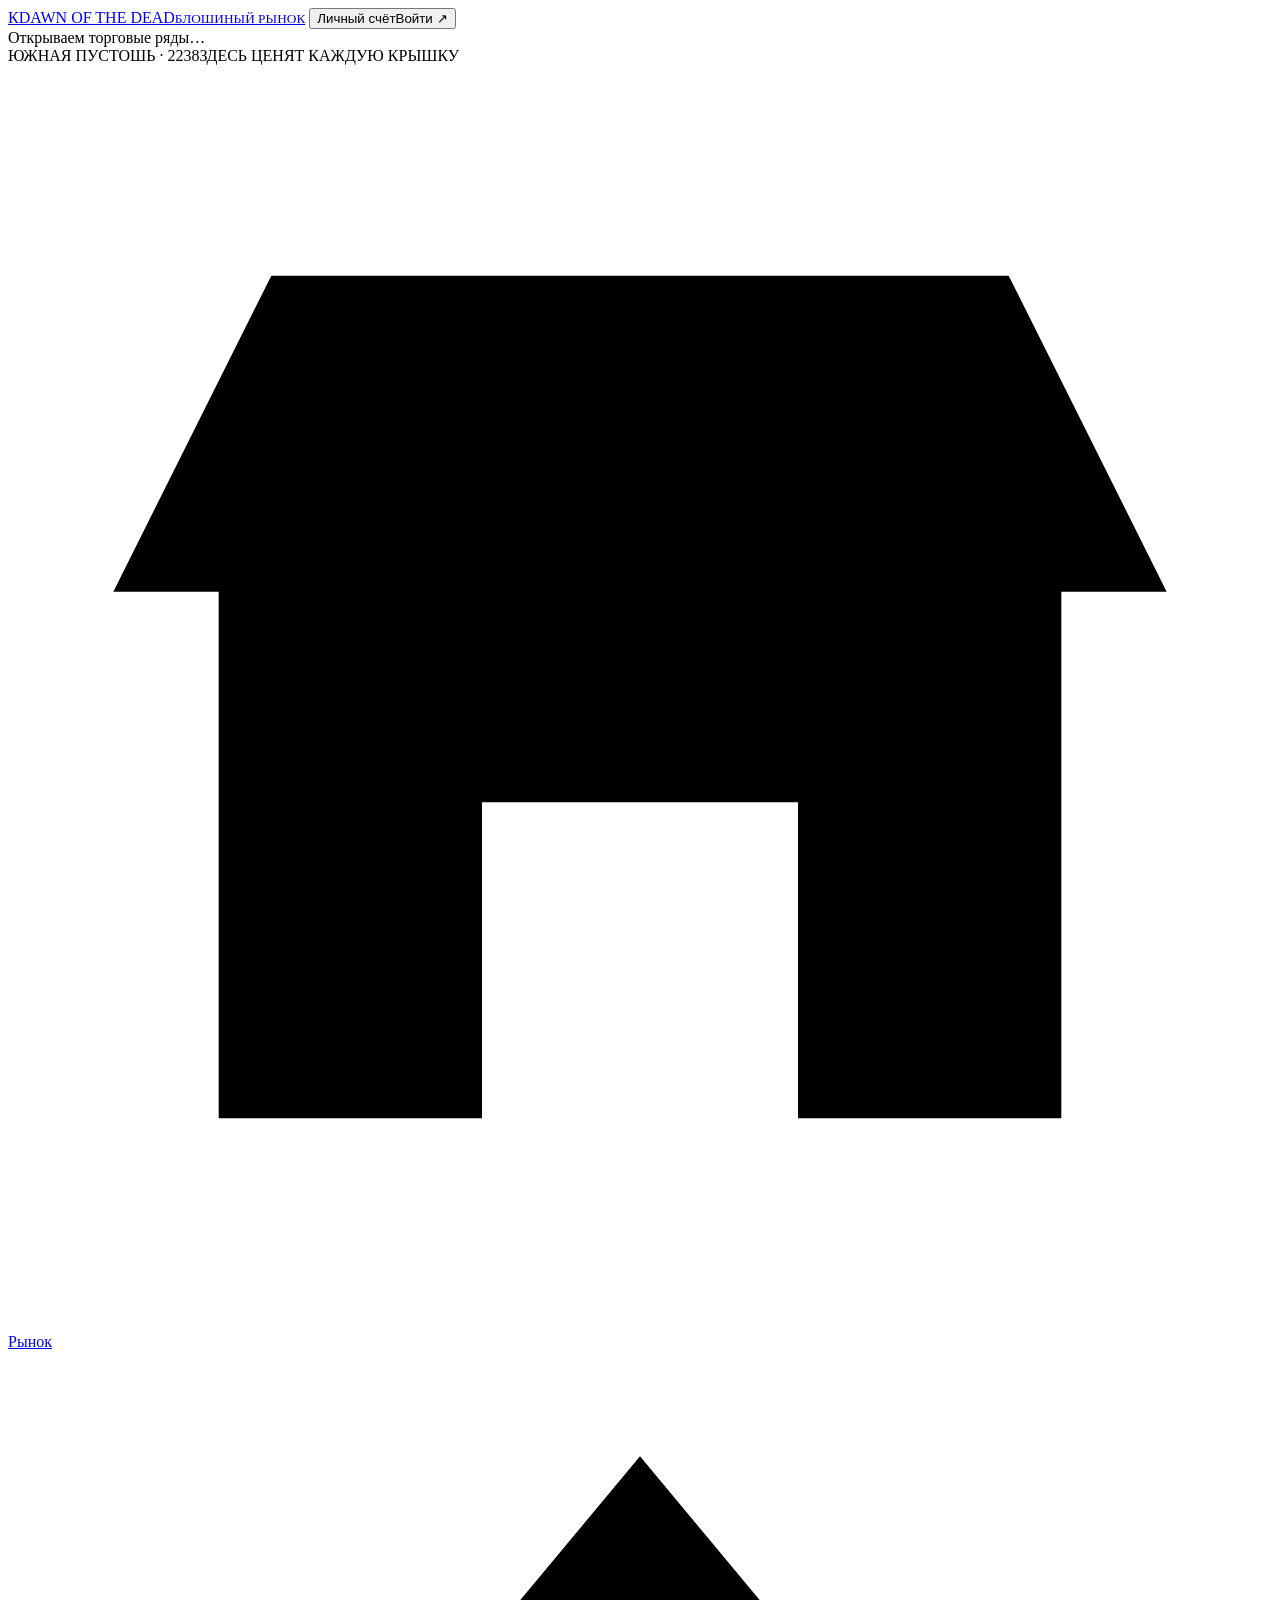
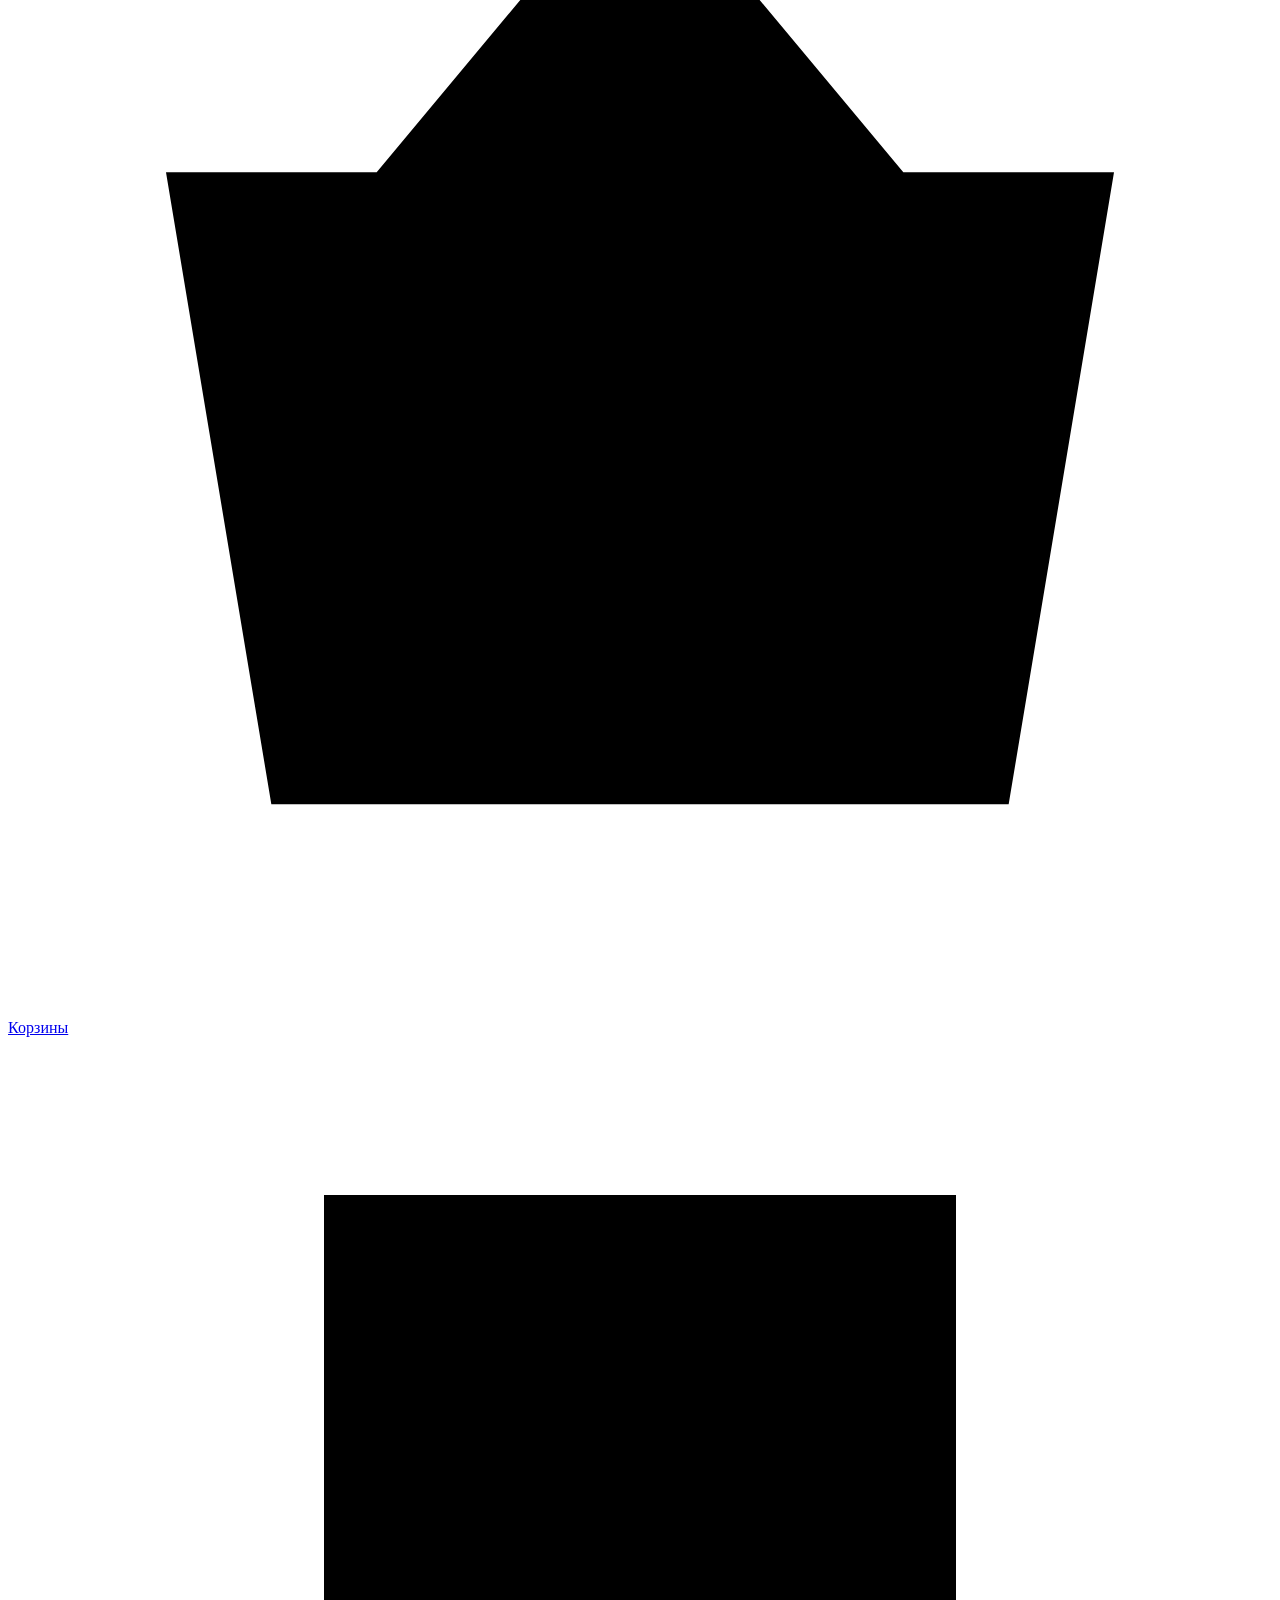
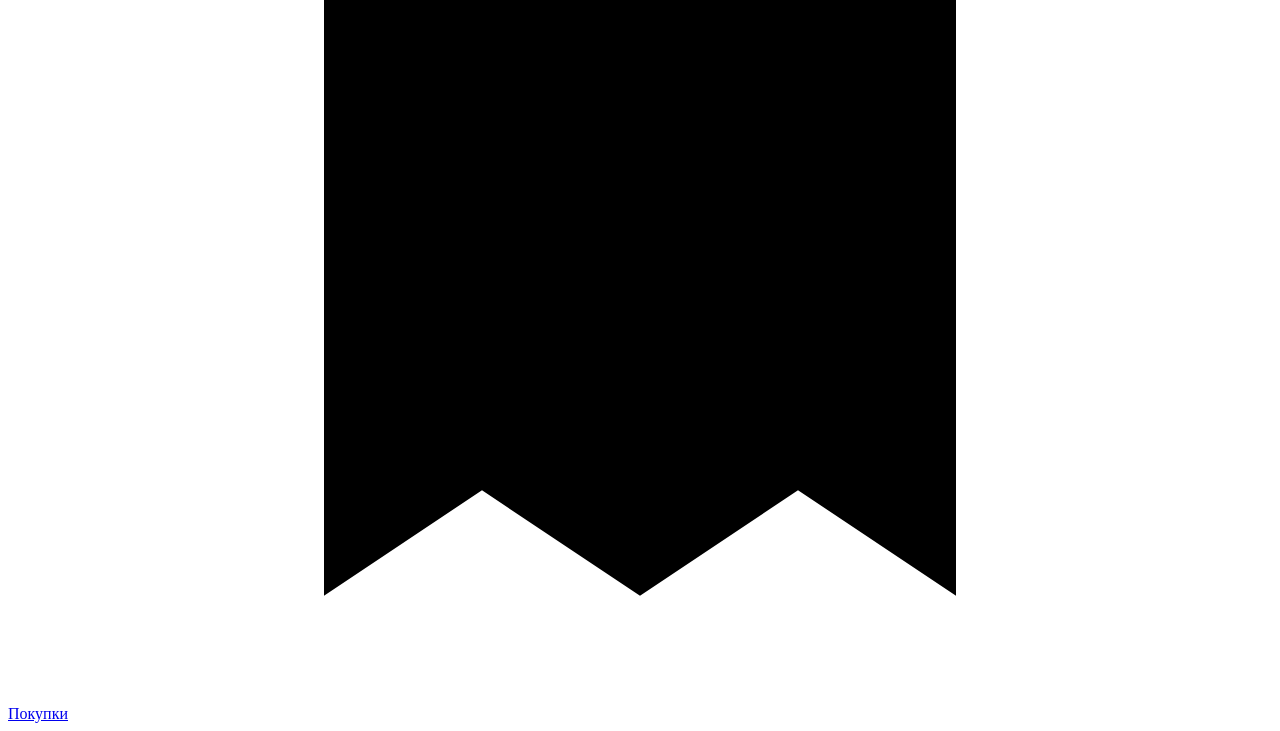
==== public/index.html @ 6f826b53 "Build six-store Telegram Mini App with atomic cap purchases and Google Sheets reporting" ====
<!doctype html>
<html lang="ru">
<head>
  <meta charset="utf-8">
  <meta name="viewport" content="width=device-width,initial-scale=1,viewport-fit=cover">
  <meta name="theme-color" content="#eee5d2">
  <meta name="description" content="Блошиный рынок Dawn of the Dead: шесть магазинов, игровые предметы и покупки за крышки.">
  <title>Блошиный рынок · Dawn of the Dead</title>
  <link rel="icon" href="data:image/svg+xml,%3Csvg xmlns='http://www.w3.org/2000/svg' viewBox='0 0 64 64'%3E%3Cpath fill='%23944432' d='m32 2 5 6 8-2 3 8 8 3-2 8 6 7-6 7 2 8-8 3-3 8-8-2-5 6-7-6-8 2-3-8-8-3 2-8-6-7 6-7-2-8 8-3 3-8 8 2z'/%3E%3Ctext x='32' y='42' text-anchor='middle' fill='%23f3ead7' font-size='32' font-family='serif'%3EК%3C/text%3E%3C/svg%3E">
  <link rel="stylesheet" href="/style.css">
  <script src="/telegram-web-app.js"></script>
  <script src="/app.js" defer></script>
</head>
<body>
  <div class="app-shell">
    <header class="masthead">
      <a class="wordmark" href="#" aria-label="Блошиный рынок — главная"><span class="brand-cap" aria-hidden="true">К</span><span>DAWN OF THE DEAD<small>БЛОШИНЫЙ РЫНОК</small></span></a>
      <button class="wallet" id="wallet" aria-label="Персонаж и баланс"><span class="wallet-label" id="player-label">Личный счёт</span><span class="wallet-sum" id="balance-label">Войти <span aria-hidden="true">↗</span></span></button>
    </header>
    <div class="service-note" id="service-note" hidden role="status"></div>
    <main id="main" tabindex="-1"><div class="loading-card">Открываем торговые ряды<span class="loading-dots">…</span></div></main>
    <footer class="colophon"><span>ЮЖНАЯ ПУСТОШЬ · 2238</span><span>ЗДЕСЬ ЦЕНЯТ КАЖДУЮ КРЫШКУ</span></footer>
  </div>
  <nav class="bottom-nav" aria-label="Основная навигация">
    <a href="#" data-nav="market"><svg viewBox="0 0 24 24" aria-hidden="true"><path d="M3 10h18M4 10v10h16V10M2 10l3-6h14l3 6M9 20v-6h6v6M8 4l-1 6m9-6 1 6"/></svg><span>Рынок</span></a>
    <a href="#carts" data-nav="carts"><svg viewBox="0 0 24 24" aria-hidden="true"><path d="m3 8 2 12h14l2-12H3Zm4 0 5-6 5 6M8 12v4m4-4v4m4-4v4"/></svg><span>Корзины</span><b id="cart-count" hidden>0</b></a>
    <a href="#history" data-nav="history"><svg viewBox="0 0 24 24" aria-hidden="true"><path d="M6 3h12v19l-3-2-3 2-3-2-3 2V3Zm3 5h6m-6 4h6m-6 4h3"/></svg><span>Покупки</span></a>
  </nav>
  <dialog id="sheet" aria-labelledby="sheet-title"><div id="sheet-content"></div></dialog>
  <div class="toast" id="toast" role="status" aria-live="polite"></div>
  <noscript>Для магазина нужен JavaScript. Откройте его в Telegram: @vfleamarketbot.</noscript>
</body>
</html>
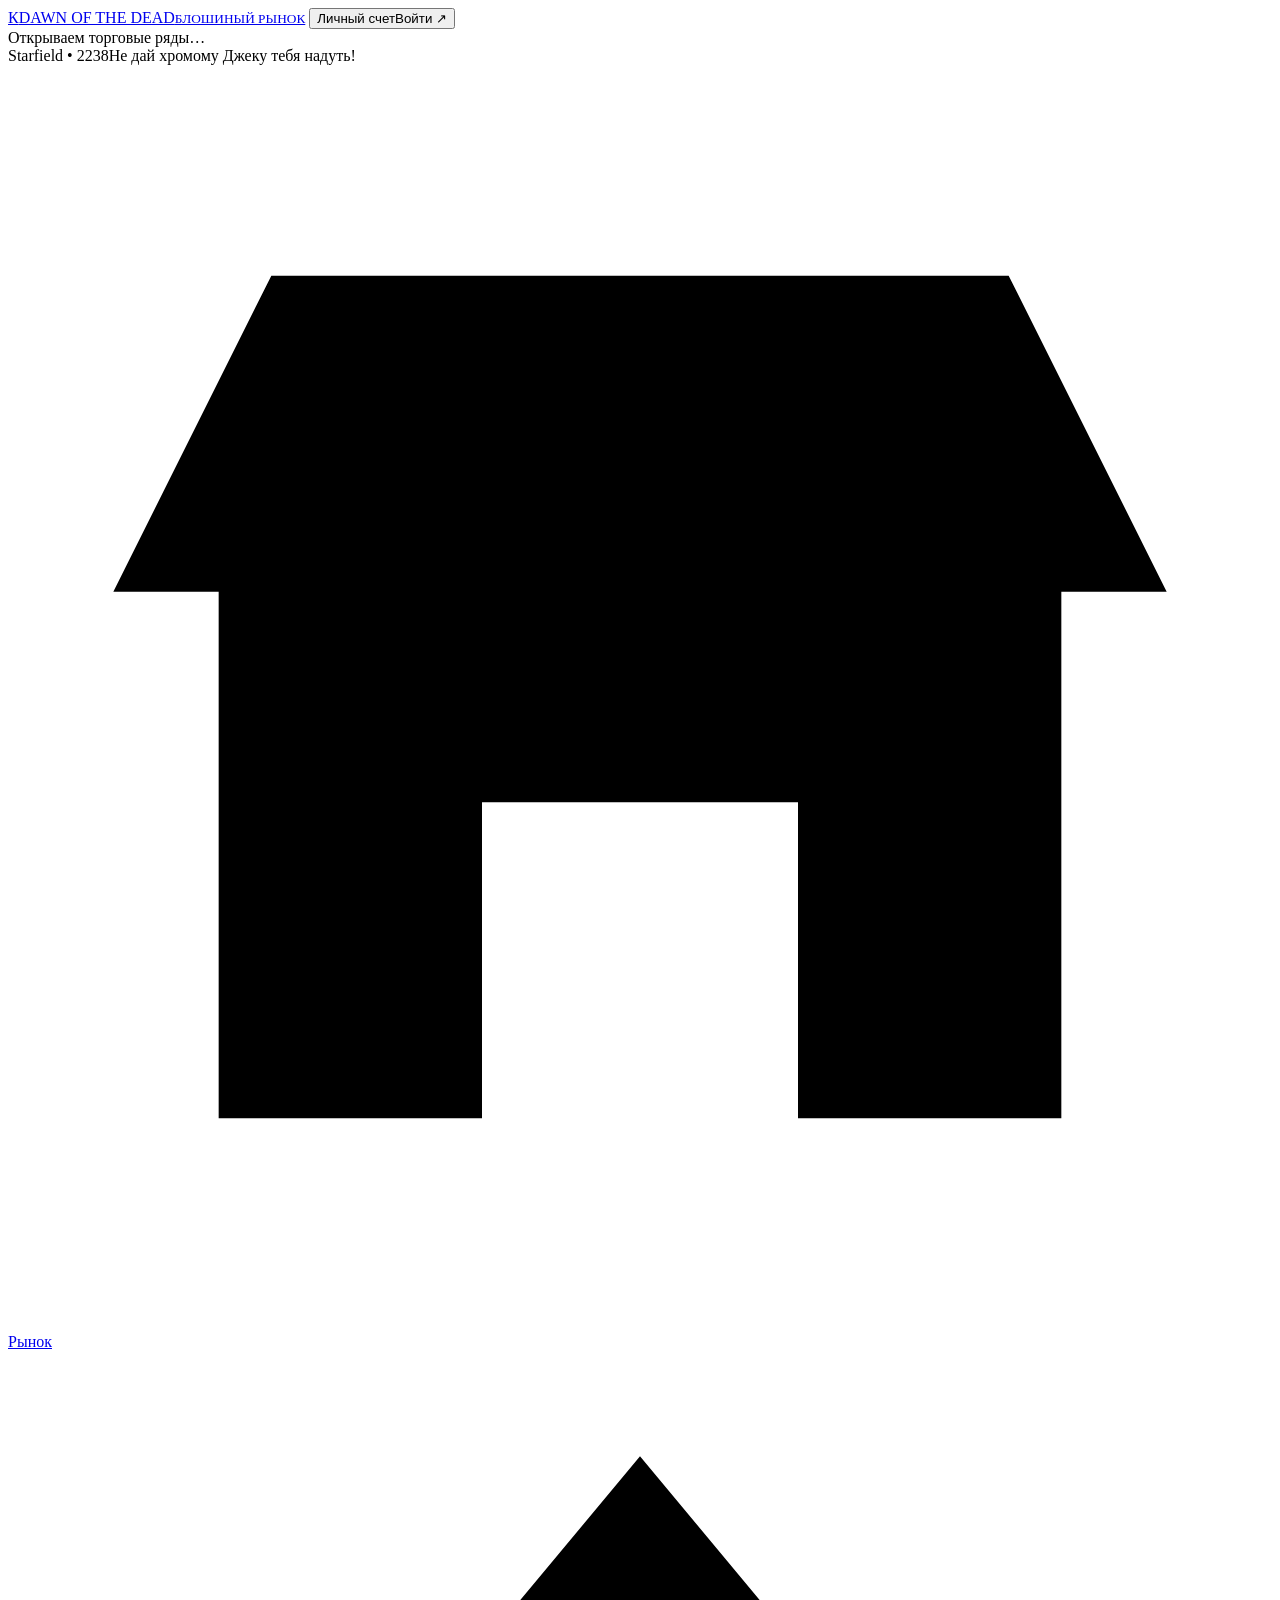
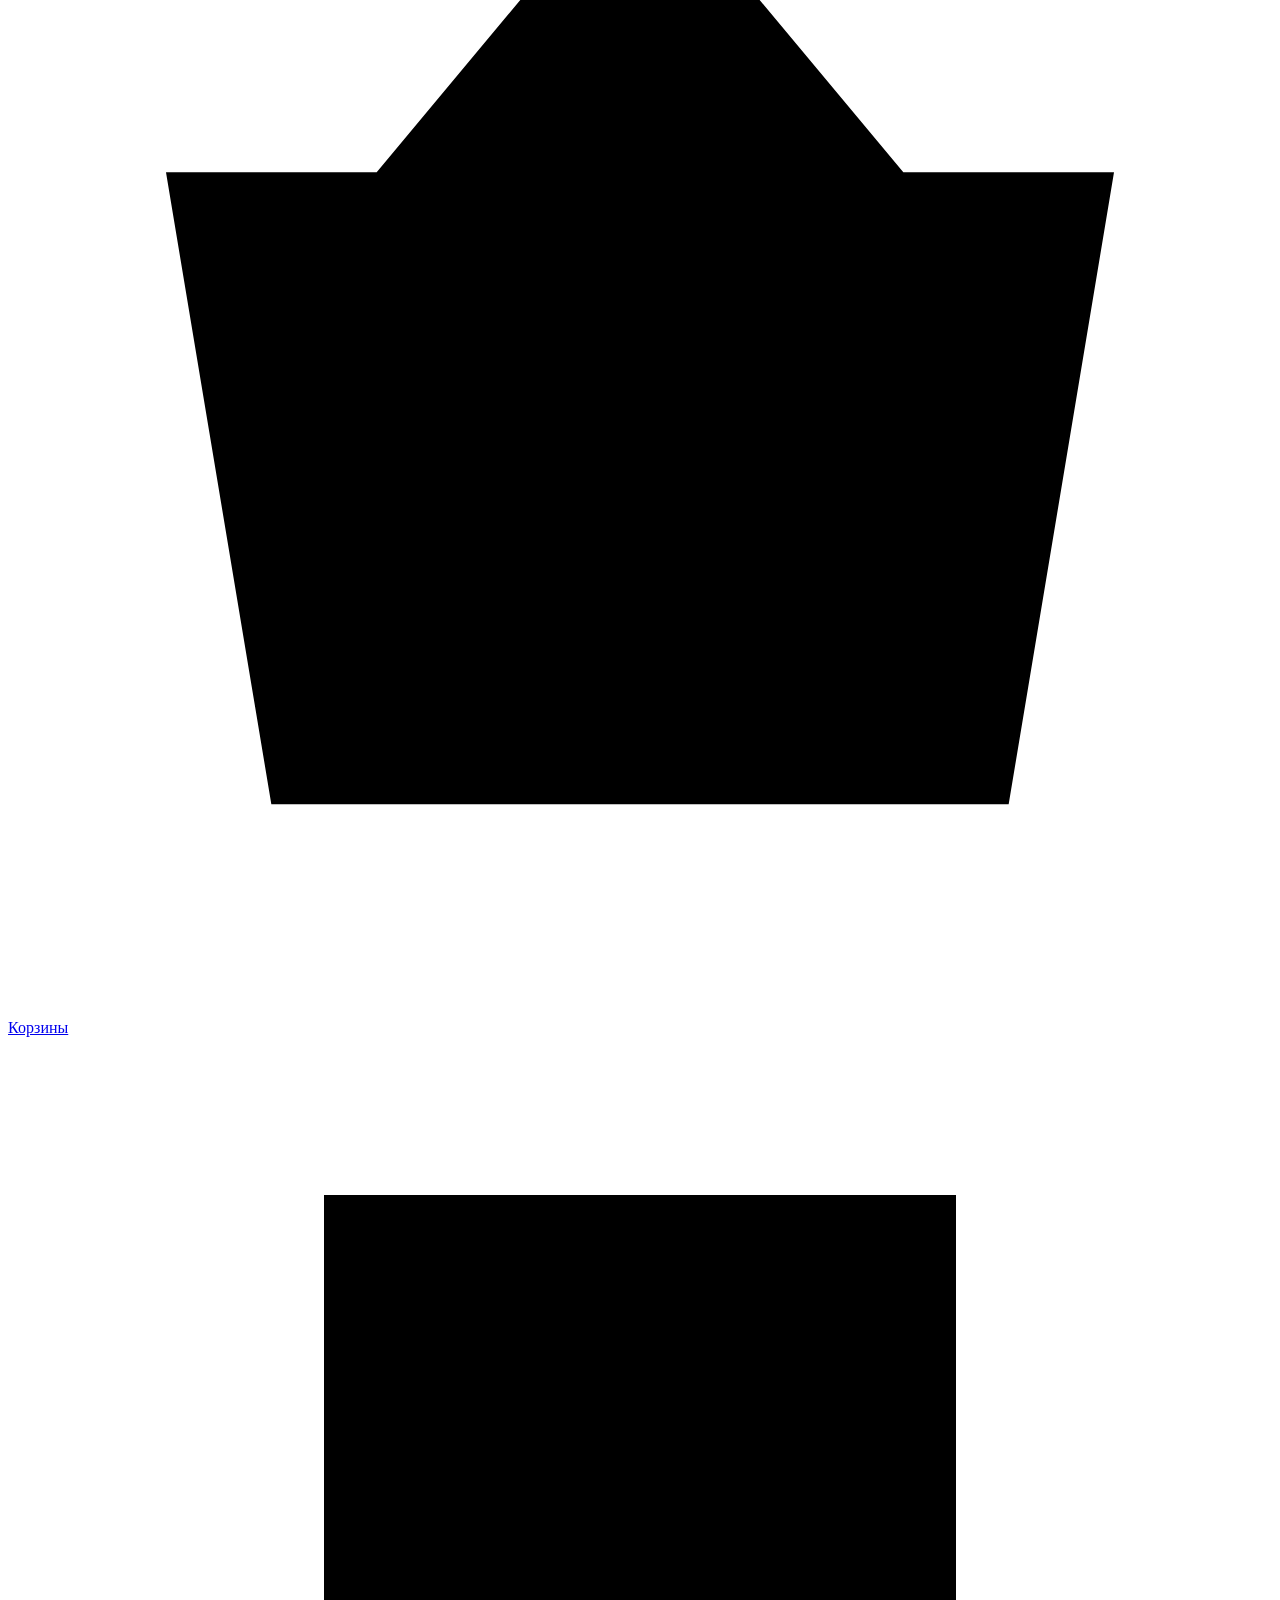
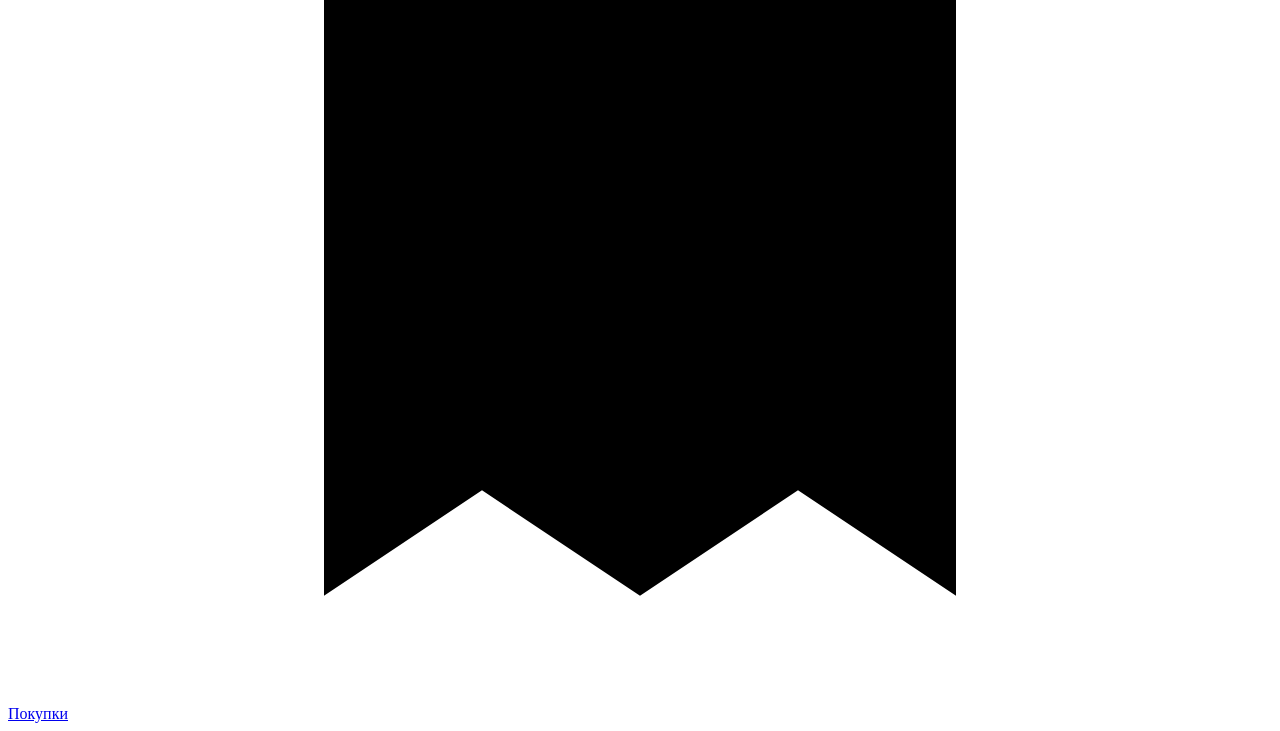
==== commit 66574c30: "Show verified character selector at entry, restore Nuka GIF and update market text" ====
--- a/public/index.html
+++ b/public/index.html
@@ -15,11 +15,11 @@
   <div class="app-shell">
     <header class="masthead">
       <a class="wordmark" href="#" aria-label="Блошиный рынок — главная"><span class="brand-cap" aria-hidden="true">К</span><span>DAWN OF THE DEAD<small>БЛОШИНЫЙ РЫНОК</small></span></a>
-      <button class="wallet" id="wallet" aria-label="Персонаж и баланс"><span class="wallet-label" id="player-label">Личный счёт</span><span class="wallet-sum" id="balance-label">Войти <span aria-hidden="true">↗</span></span></button>
+      <button class="wallet" id="wallet" aria-label="Персонаж и баланс"><span class="wallet-label" id="player-label">Личный счет</span><span class="wallet-sum" id="balance-label">Войти <span aria-hidden="true">↗</span></span></button>
     </header>
     <div class="service-note" id="service-note" hidden role="status"></div>
     <main id="main" tabindex="-1"><div class="loading-card">Открываем торговые ряды<span class="loading-dots">…</span></div></main>
-    <footer class="colophon"><span>ЮЖНАЯ ПУСТОШЬ · 2238</span><span>ЗДЕСЬ ЦЕНЯТ КАЖДУЮ КРЫШКУ</span></footer>
+    <footer class="colophon"><span>Starfield • 2238</span><span>Не дай хромому Джеку тебя надуть!</span></footer>
   </div>
   <nav class="bottom-nav" aria-label="Основная навигация">
     <a href="#" data-nav="market"><svg viewBox="0 0 24 24" aria-hidden="true"><path d="M3 10h18M4 10v10h16V10M2 10l3-6h14l3 6M9 20v-6h6v6M8 4l-1 6m9-6 1 6"/></svg><span>Рынок</span></a>
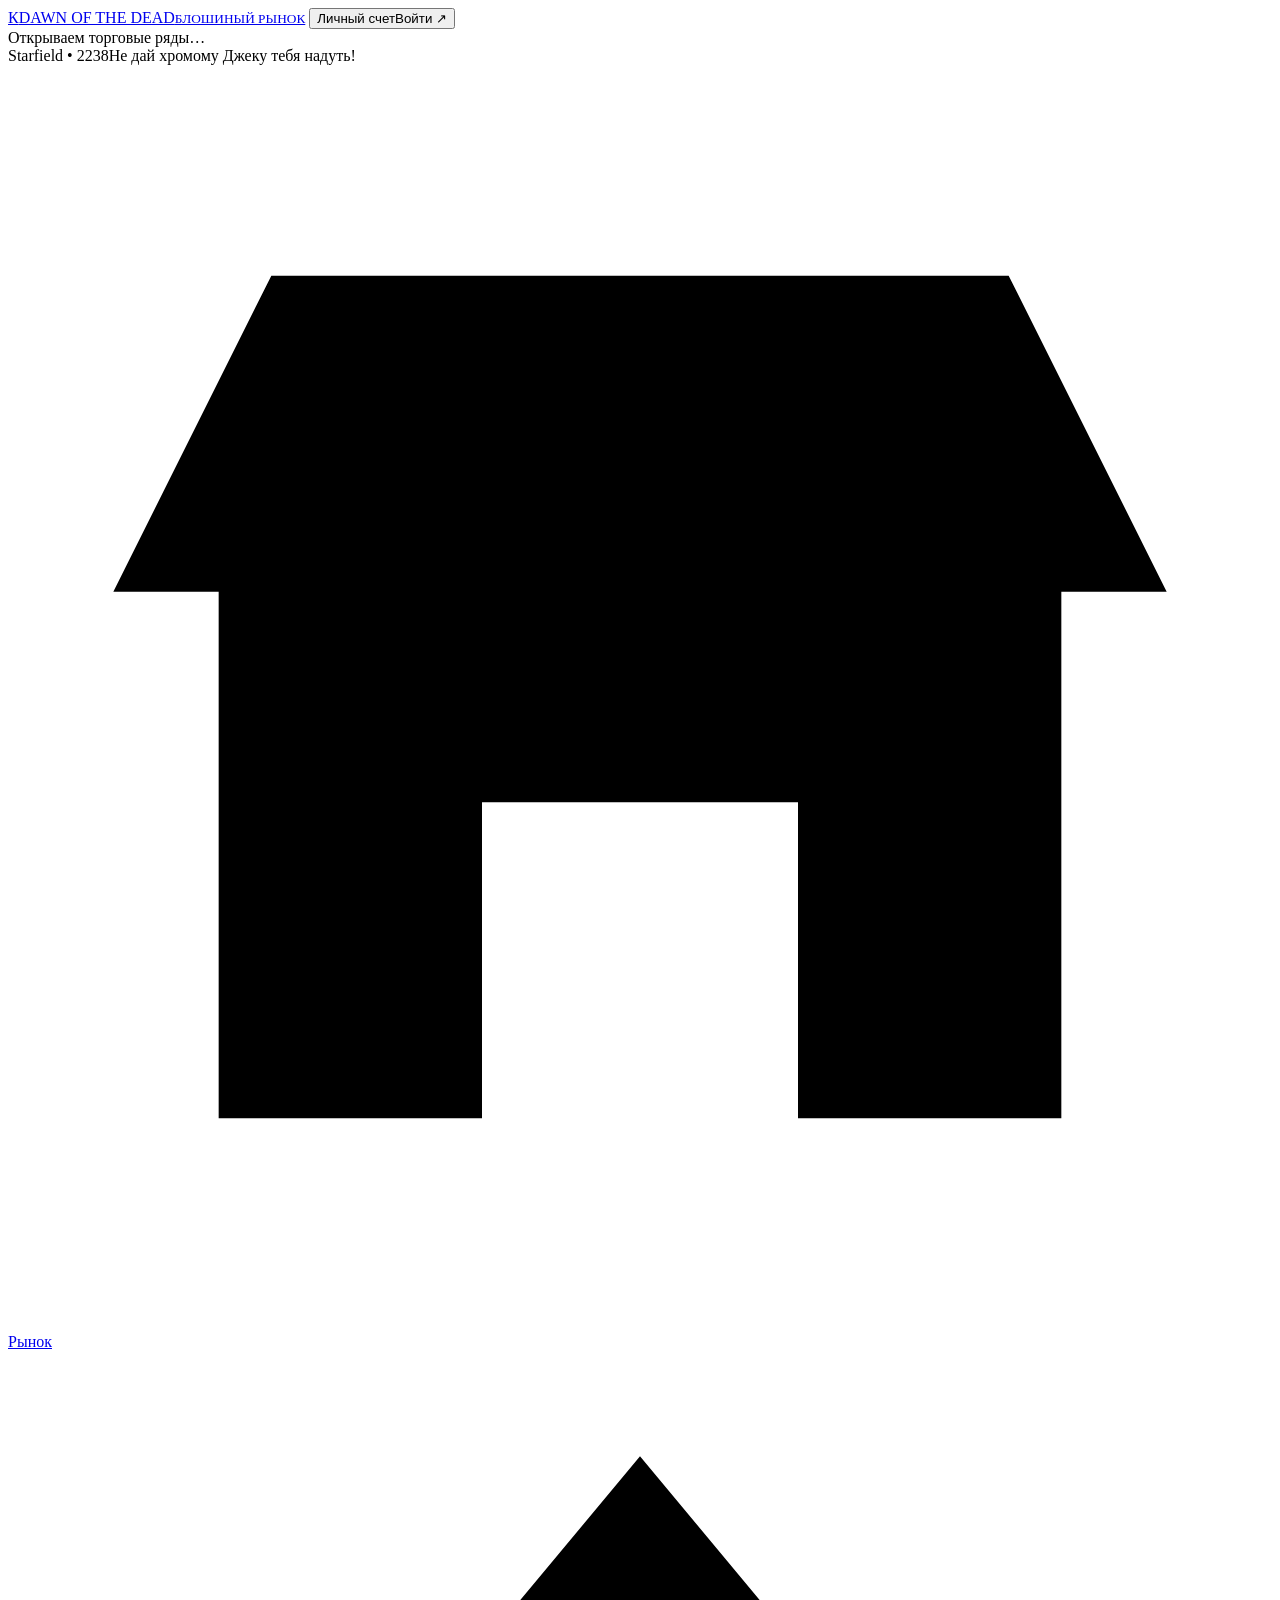
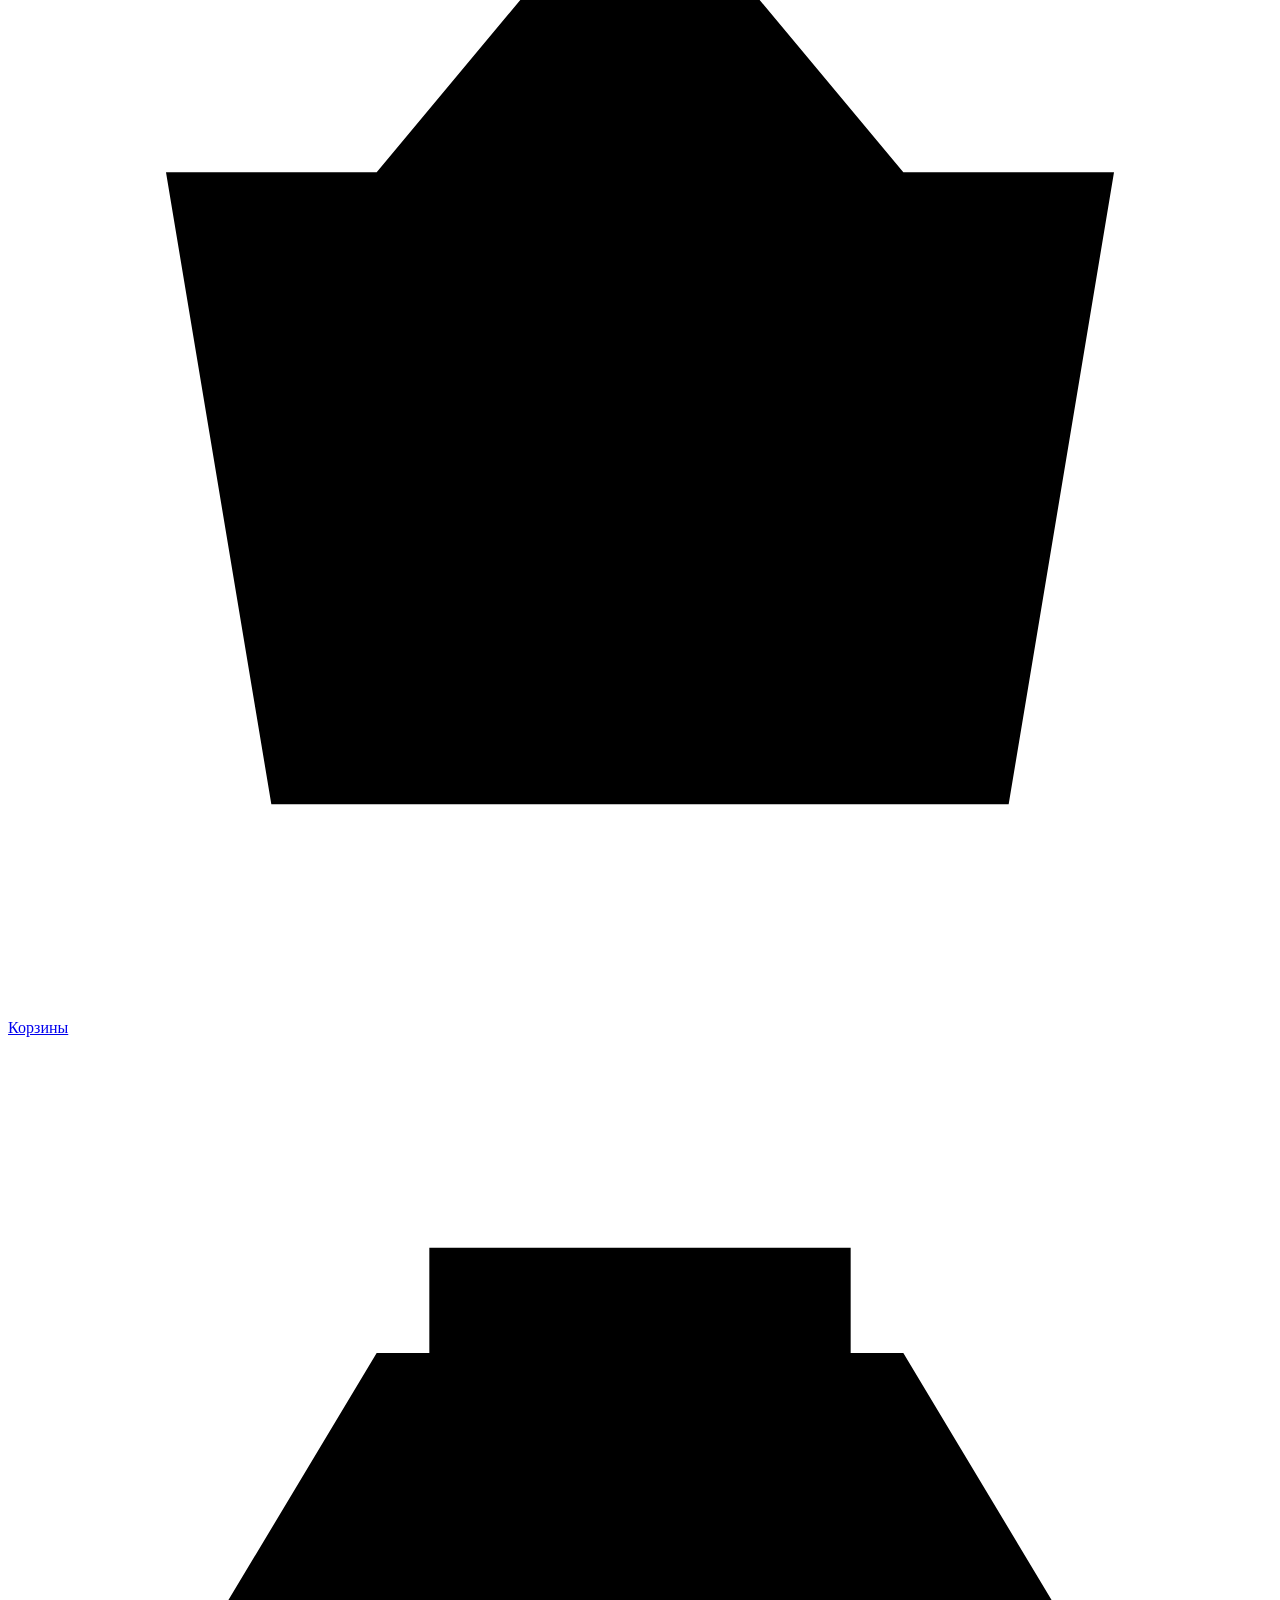
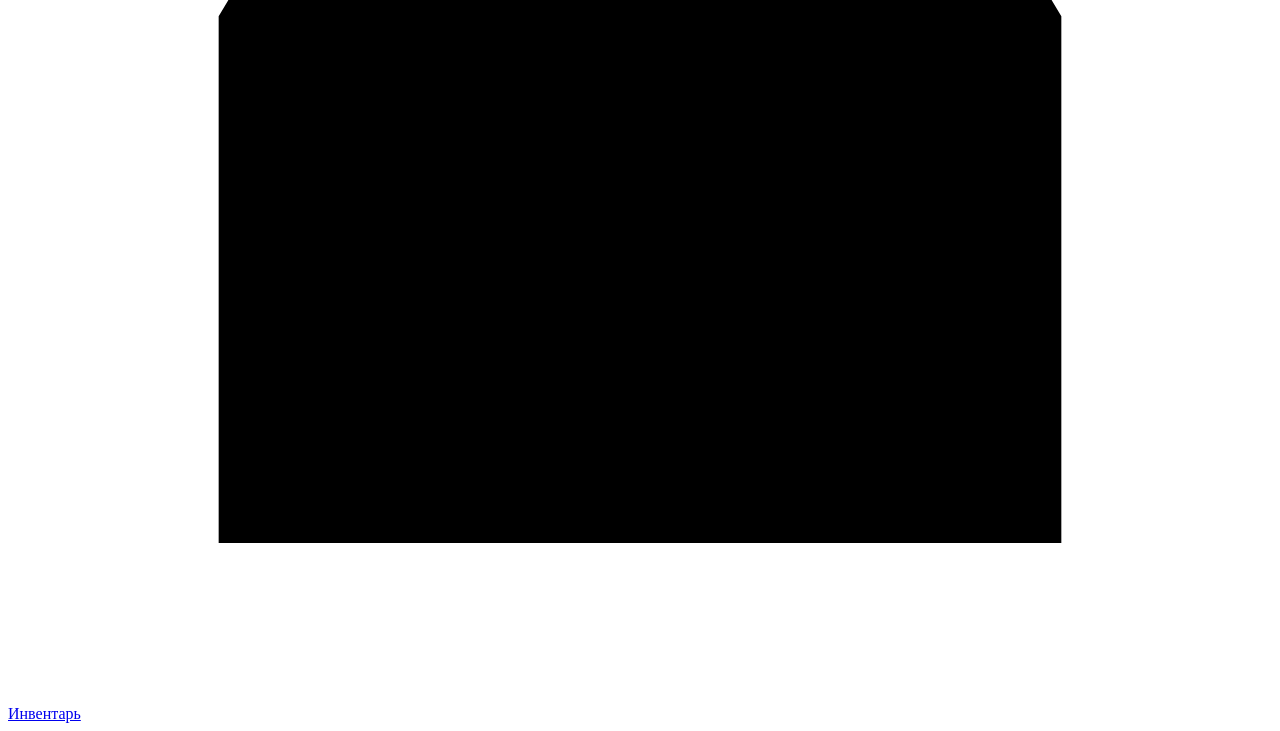
==== commit 98f8e1e4: "Apply olive bunker market design and purchased-item inventory" ====
--- a/public/index.html
+++ b/public/index.html
@@ -3,12 +3,14 @@
 <head>
   <meta charset="utf-8">
   <meta name="viewport" content="width=device-width,initial-scale=1,viewport-fit=cover">
-  <meta name="theme-color" content="#eee5d2">
+  <meta name="theme-color" content="#1b241d">
   <meta name="description" content="Блошиный рынок Dawn of the Dead: шесть магазинов, игровые предметы и покупки за крышки.">
   <title>Блошиный рынок · Dawn of the Dead</title>
   <link rel="icon" href="data:image/svg+xml,%3Csvg xmlns='http://www.w3.org/2000/svg' viewBox='0 0 64 64'%3E%3Cpath fill='%23944432' d='m32 2 5 6 8-2 3 8 8 3-2 8 6 7-6 7 2 8-8 3-3 8-8-2-5 6-7-6-8 2-3-8-8-3 2-8-6-7 6-7-2-8 8-3 3-8 8 2z'/%3E%3Ctext x='32' y='42' text-anchor='middle' fill='%23f3ead7' font-size='32' font-family='serif'%3EК%3C/text%3E%3C/svg%3E">
   <link rel="stylesheet" href="/style.css">
+  <link rel="stylesheet" href="/bunker.css">
   <script src="/telegram-web-app.js"></script>
+  <script src="/inventory.js" defer></script>
   <script src="/app.js" defer></script>
 </head>
 <body>
@@ -24,7 +26,7 @@
   <nav class="bottom-nav" aria-label="Основная навигация">
     <a href="#" data-nav="market"><svg viewBox="0 0 24 24" aria-hidden="true"><path d="M3 10h18M4 10v10h16V10M2 10l3-6h14l3 6M9 20v-6h6v6M8 4l-1 6m9-6 1 6"/></svg><span>Рынок</span></a>
     <a href="#carts" data-nav="carts"><svg viewBox="0 0 24 24" aria-hidden="true"><path d="m3 8 2 12h14l2-12H3Zm4 0 5-6 5 6M8 12v4m4-4v4m4-4v4"/></svg><span>Корзины</span><b id="cart-count" hidden>0</b></a>
-    <a href="#history" data-nav="history"><svg viewBox="0 0 24 24" aria-hidden="true"><path d="M6 3h12v19l-3-2-3 2-3-2-3 2V3Zm3 5h6m-6 4h6m-6 4h3"/></svg><span>Покупки</span></a>
+    <a href="#inventory" data-nav="inventory"><svg viewBox="0 0 24 24" aria-hidden="true"><path d="M8 6V4h8v2M7 6h10l3 5v10H4V11l3-5ZM4 12h16M9 15h6v4H9v-4Z"/></svg><span>Инвентарь</span></a>
   </nav>
   <dialog id="sheet" aria-labelledby="sheet-title"><div id="sheet-content"></div></dialog>
   <div class="toast" id="toast" role="status" aria-live="polite"></div>
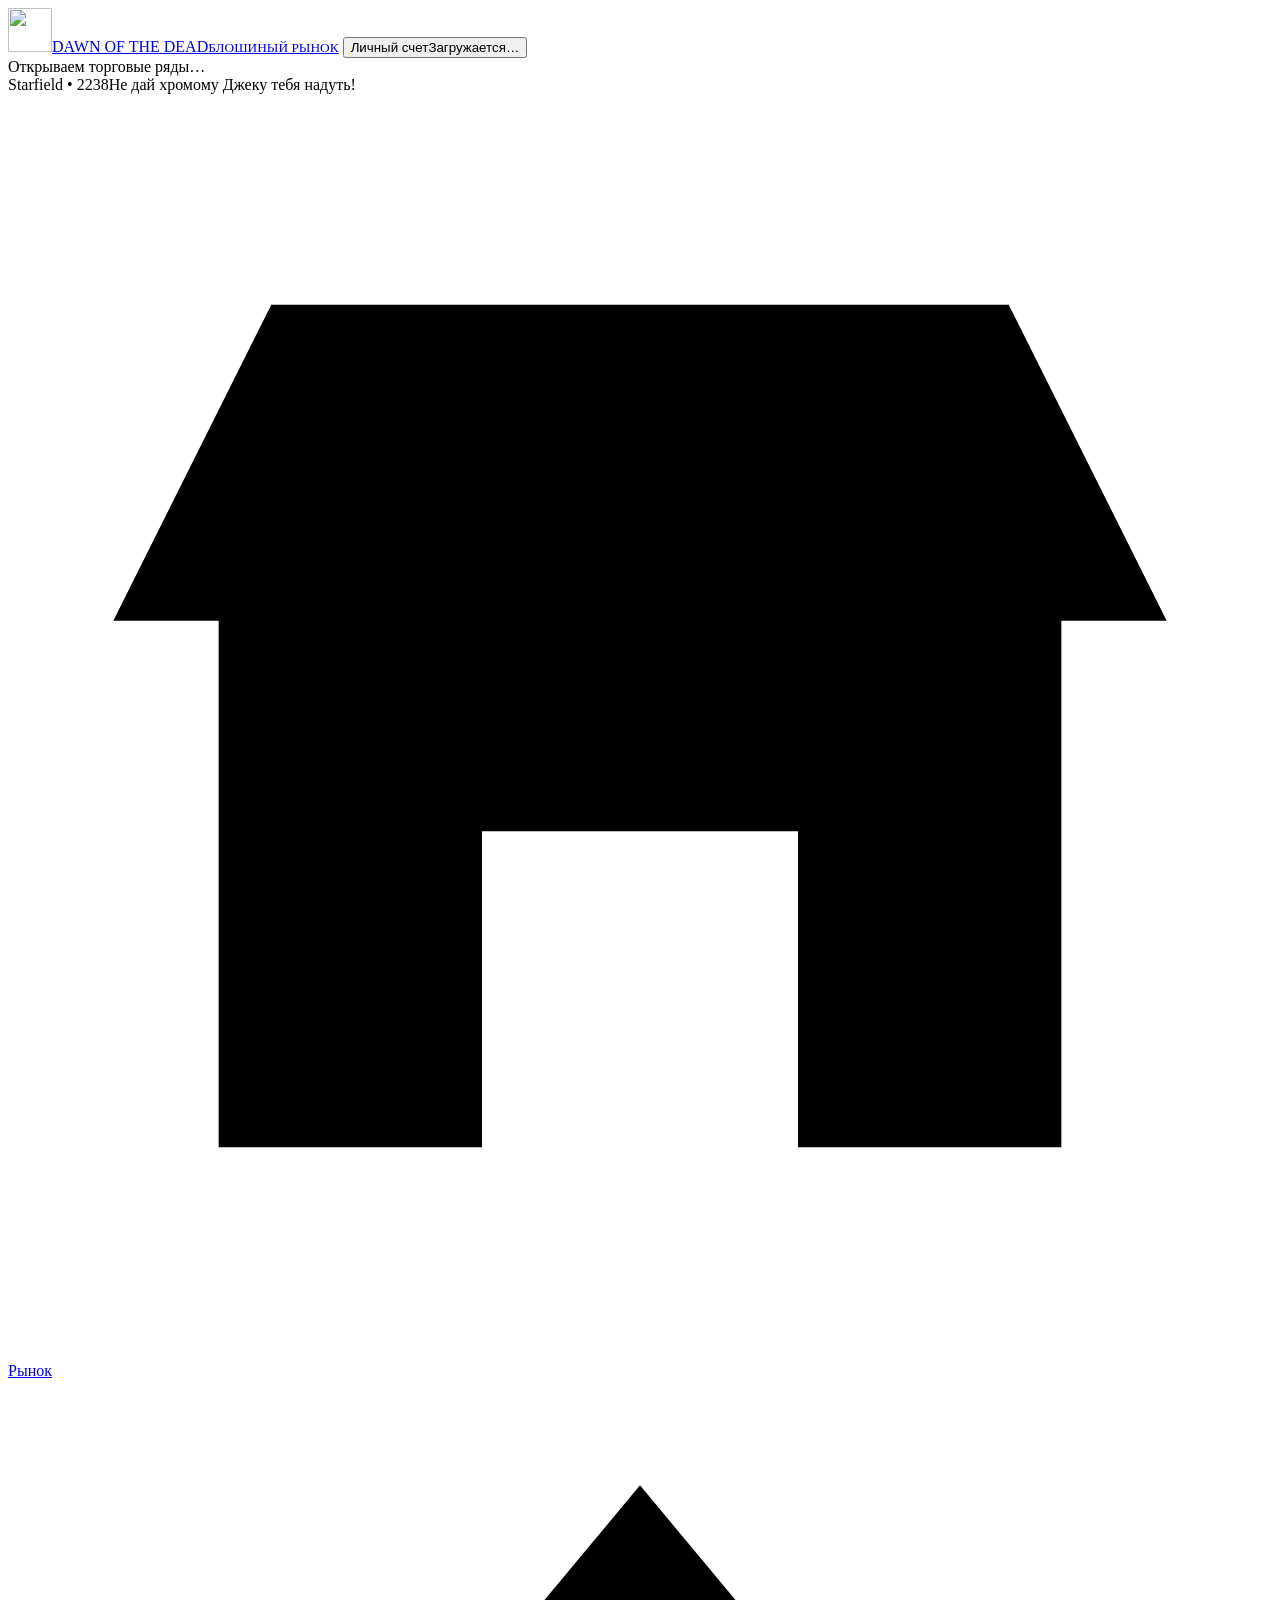
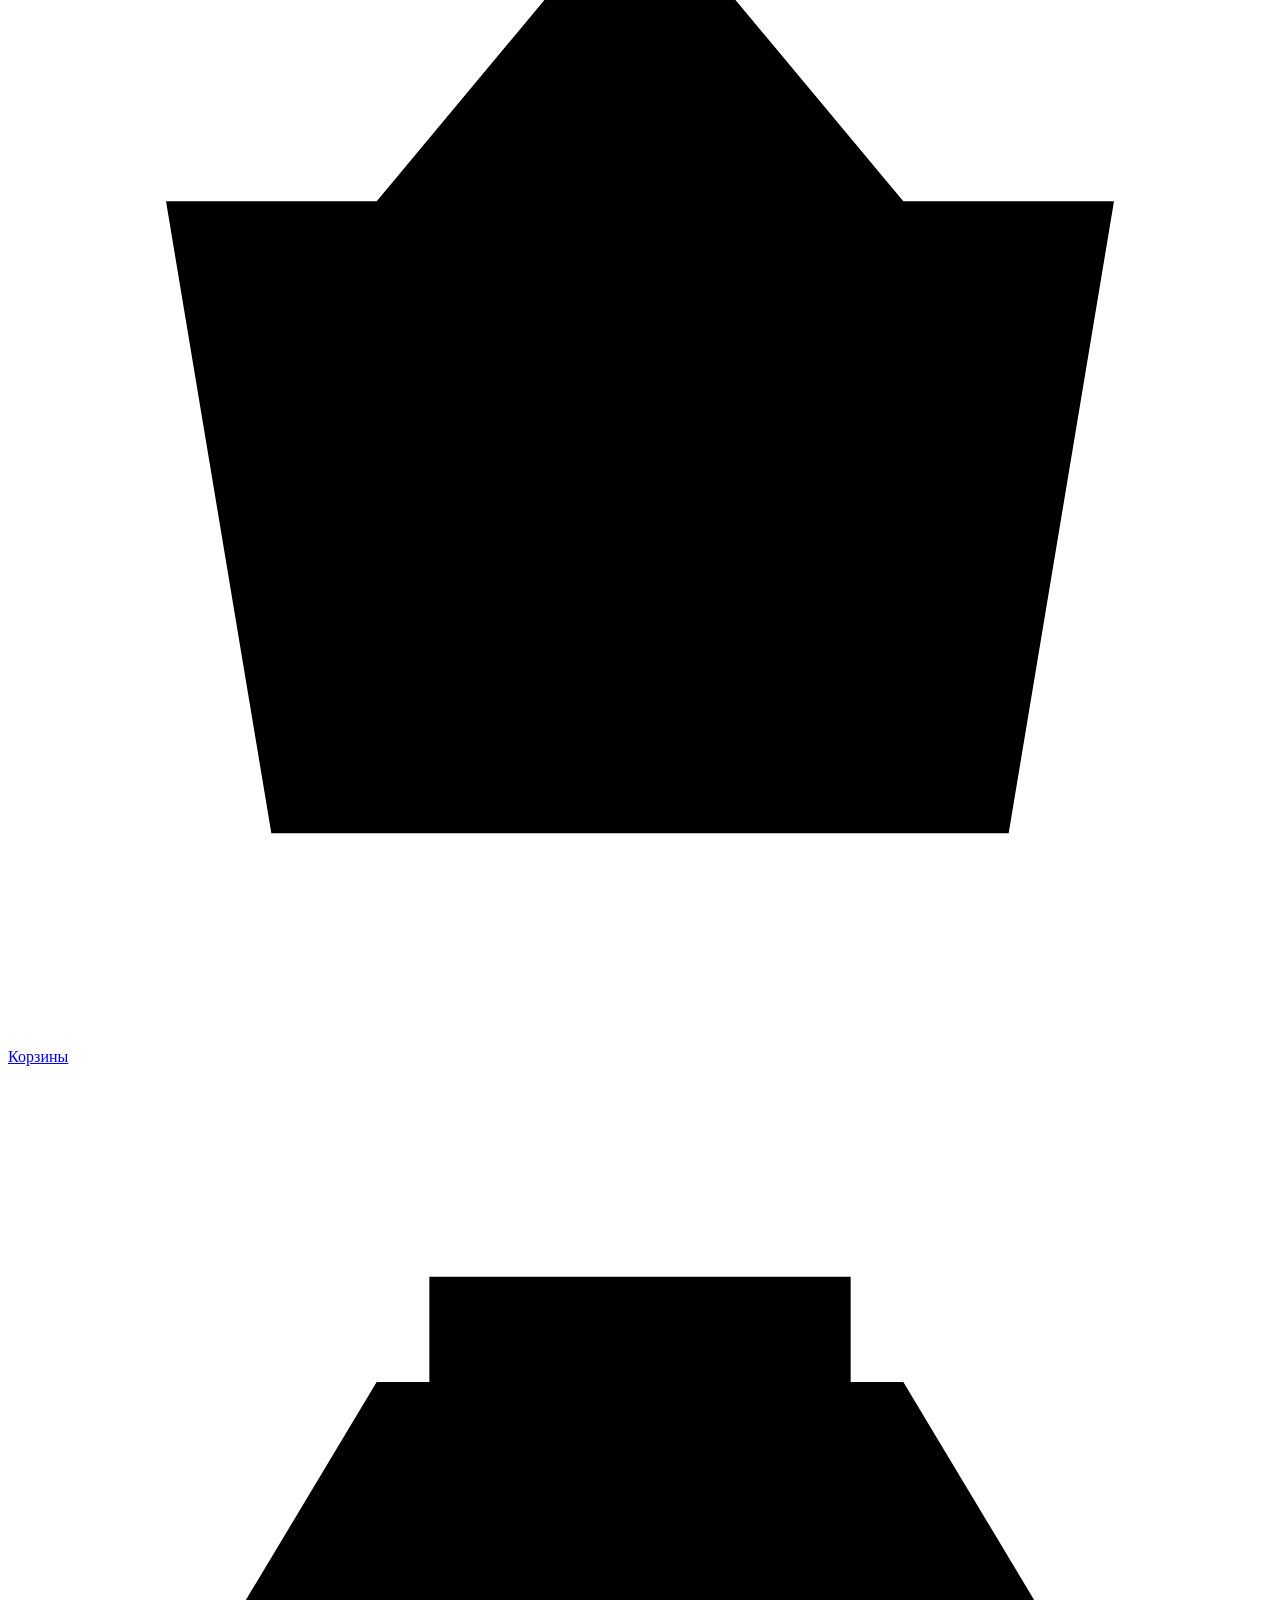
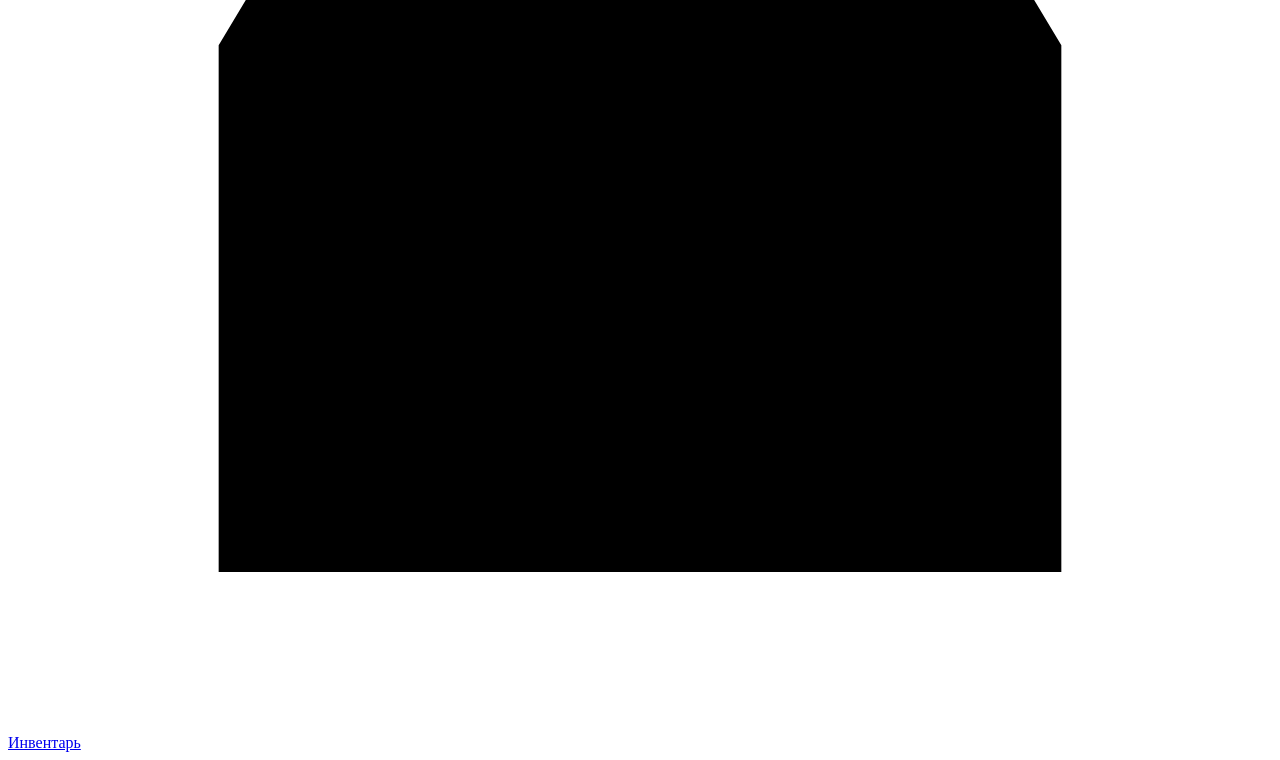
==== commit a552cc09: "Show wallet loading state, use Nuka cap and compress cacheable static files" ====
--- a/public/index.html
+++ b/public/index.html
@@ -11,13 +11,14 @@
   <link rel="stylesheet" href="/bunker.css">
   <script src="/telegram-web-app.js"></script>
   <script src="/inventory.js" defer></script>
+  <script src="/backpack.js" defer></script>
   <script src="/app.js" defer></script>
 </head>
 <body>
   <div class="app-shell">
     <header class="masthead">
-      <a class="wordmark" href="#" aria-label="Блошиный рынок — главная"><span class="brand-cap" aria-hidden="true">К</span><span>DAWN OF THE DEAD<small>БЛОШИНЫЙ РЫНОК</small></span></a>
-      <button class="wallet" id="wallet" aria-label="Персонаж и баланс"><span class="wallet-label" id="player-label">Личный счет</span><span class="wallet-sum" id="balance-label">Войти <span aria-hidden="true">↗</span></span></button>
+      <a class="wordmark" href="#" aria-label="Блошиный рынок — главная"><img class="brand-cap" src="/assets/ui/nuka-cap.webp" width="44" height="44" alt="" fetchpriority="high"><span>DAWN OF THE DEAD<small>БЛОШИНЫЙ РЫНОК</small></span></a>
+      <button class="wallet" id="wallet" aria-label="Персонаж и баланс"><span class="wallet-label" id="player-label">Личный счет</span><span class="wallet-sum" id="balance-label">Загружается…</span></button>
     </header>
     <div class="service-note" id="service-note" hidden role="status"></div>
     <main id="main" tabindex="-1"><div class="loading-card">Открываем торговые ряды<span class="loading-dots">…</span></div></main>
